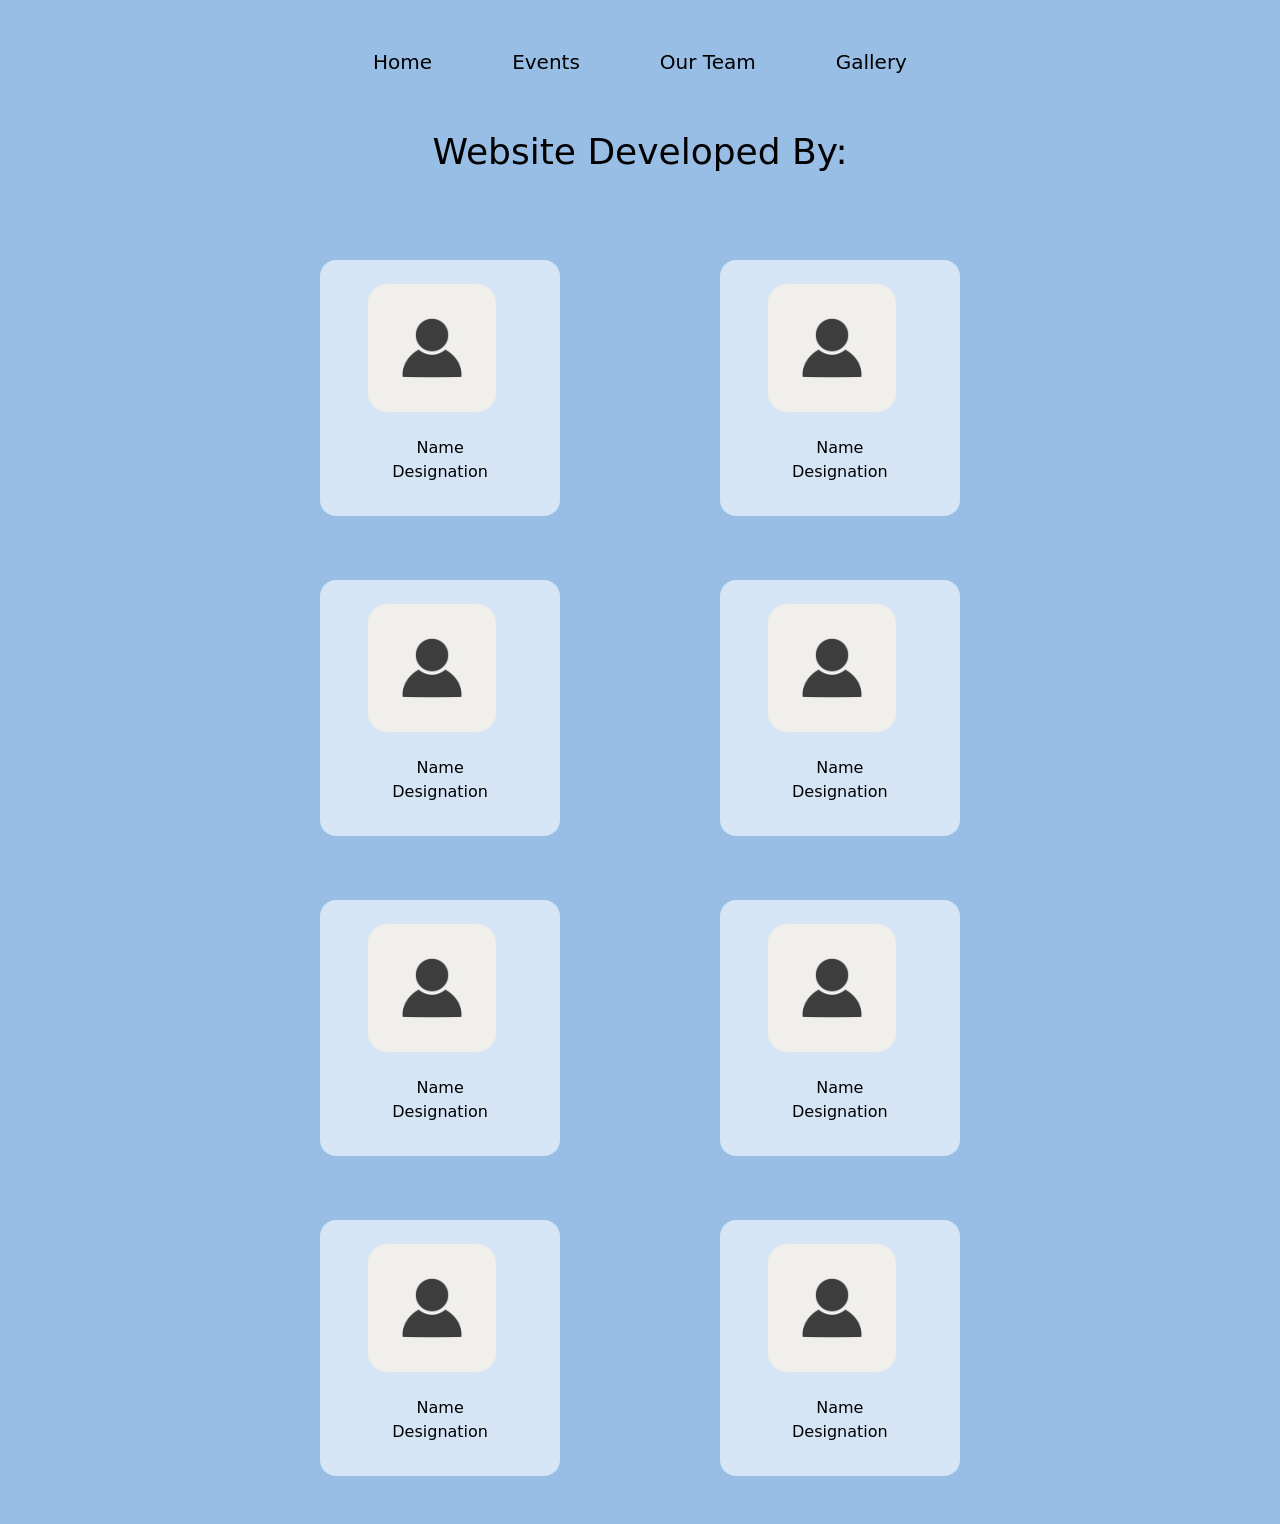
==== Developer_page/developer_index.html @ ae53b805 "Developer page" ====
<!-- Pranamya Rajashekhar -->
<!DOCTYPE html>
<html lang="en">
<head>
    <meta charset="UTF-8">
    <meta http-equiv="X-UA-Compatible" content="IE=edge">
    <meta name="viewport" content="width=device-width, initial-scale=1.0">
    <title>Document</title>
    <link rel="stylesheet" href="src/main.css">
</head>
<body>
    <nav class="relative p-4 bg-lightViolet">
        <div class="flex gap-x-20 justify-center p-3 m-5 text-xl">
            <a href="#" class="hover:text-darkViolet">Home</a>
            <a href="#" class="hover:text-darkViolet">Events</a>
            <a href="#" class="hover:text-darkViolet">Our Team</a>
            <a href="#" class="hover:text-darkViolet">Gallery</a>
        </div>
    </nav>
    <div class="bg-lightViolet bg-waves">
        <div class="flex text-4xl justify-center p-2 pb-10">
            Website Developed By:
        </div>
        <div class="flex flex-col justify-center p-4">
            <div class="flex flex-row gap-x-40 justify-center m-8">
                <div class="flex flex-col bg-cardColor p-2 px-8 rounded-2xl justify-center">
                    <img src="img/profile.jpg" alt="profile" class="rounded-[35px] w-40 h-40 p-4">
                    <div class="justify-center text-center p-2 pb-6 px-10">
                        <p>Name</p>
                        <p>Designation</p>
                    </div>
                </div>
                <div class="flex flex-col bg-cardColor p-2 px-8 rounded-2xl justify-center">
                    <img src="img/profile.jpg" alt="profile" class="rounded-[35px] w-40 h-40 p-4">
                    <div class="justify-center text-center p-2 pb-6 px-10">
                        <p>Name</p>
                        <p>Designation</p>
                    </div>
                </div>
            </div>
            <div class="flex flex-row gap-x-40 justify-center m-8">
                <div class="flex flex-col bg-cardColor p-2 px-8 rounded-2xl justify-center">
                    <img src="img/profile.jpg" alt="profile" class="rounded-[35px] w-40 h-40 p-4">
                    <div class="justify-center text-center p-2 pb-6 px-10">
                        <p>Name</p>
                        <p>Designation</p>
                    </div>
                </div>
                <div class="flex flex-col bg-cardColor p-2 px-8 rounded-2xl justify-center">
                    <img src="img/profile.jpg" alt="profile" class="rounded-[35px] w-40 h-40 p-4">
                    <div class="justify-center text-center p-2 pb-6 px-10">
                        <p>Name</p>
                        <p>Designation</p>
                    </div>
                </div>
            </div>
            <div class="flex flex-row gap-x-40 justify-center m-8">
                <div class="flex flex-col bg-cardColor p-2 px-8 rounded-2xl justify-center">
                    <img src="img/profile.jpg" alt="profile" class="rounded-[35px] w-40 h-40 p-4">
                    <div class="justify-center text-center p-2 pb-6 px-10">
                        <p>Name</p>
                        <p>Designation</p>
                    </div>
                </div>
                <div class="flex flex-col bg-cardColor p-2 px-8 rounded-2xl justify-center">
                    <img src="img/profile.jpg" alt="profile" class="rounded-[35px] w-40 h-40 p-4">
                    <div class="justify-center text-center p-2 pb-6 px-10">
                        <p>Name</p>
                        <p>Designation</p>
                    </div>
                </div>
            </div>
            <div class="flex flex-row gap-x-40 justify-center m-8">
                <div class="flex flex-col bg-cardColor p-2 px-8 rounded-2xl justify-center">
                    <img src="img/profile.jpg" alt="profile" class="rounded-[35px] w-40 h-40 p-4">
                    <div class="justify-center text-center p-2 pb-6 px-10">
                        <p>Name</p>
                        <p>Designation</p>
                    </div>
                </div>
                <div class="flex flex-col bg-cardColor p-2 px-8 rounded-2xl justify-center">
                    <img src="img/profile.jpg" alt="profile" class="rounded-[35px] w-40 h-40 p-4">
                    <div class="justify-center text-center p-2 pb-6 px-10">
                        <p>Name</p>
                        <p>Designation</p>
                    </div>
                </div>
            </div>
        </div>
    </div
</body>
</html>
---- Developer_page/src/main.css ----
/*
! tailwindcss v3.2.7 | MIT License | https://tailwindcss.com
*/

/*
1. Prevent padding and border from affecting element width. (https://github.com/mozdevs/cssremedy/issues/4)
2. Allow adding a border to an element by just adding a border-width. (https://github.com/tailwindcss/tailwindcss/pull/116)
*/

*,
::before,
::after {
  box-sizing: border-box;
  /* 1 */
  border-width: 0;
  /* 2 */
  border-style: solid;
  /* 2 */
  border-color: #e5e7eb;
  /* 2 */
}

::before,
::after {
  --tw-content: '';
}

/*
1. Use a consistent sensible line-height in all browsers.
2. Prevent adjustments of font size after orientation changes in iOS.
3. Use a more readable tab size.
4. Use the user's configured `sans` font-family by default.
5. Use the user's configured `sans` font-feature-settings by default.
*/

html {
  line-height: 1.5;
  /* 1 */
  -webkit-text-size-adjust: 100%;
  /* 2 */
  -moz-tab-size: 4;
  /* 3 */
  -o-tab-size: 4;
     tab-size: 4;
  /* 3 */
  font-family: ui-sans-serif, system-ui, -apple-system, BlinkMacSystemFont, "Segoe UI", Roboto, "Helvetica Neue", Arial, "Noto Sans", sans-serif, "Apple Color Emoji", "Segoe UI Emoji", "Segoe UI Symbol", "Noto Color Emoji";
  /* 4 */
  font-feature-settings: normal;
  /* 5 */
}

/*
1. Remove the margin in all browsers.
2. Inherit line-height from `html` so users can set them as a class directly on the `html` element.
*/

body {
  margin: 0;
  /* 1 */
  line-height: inherit;
  /* 2 */
}

/*
1. Add the correct height in Firefox.
2. Correct the inheritance of border color in Firefox. (https://bugzilla.mozilla.org/show_bug.cgi?id=190655)
3. Ensure horizontal rules are visible by default.
*/

hr {
  height: 0;
  /* 1 */
  color: inherit;
  /* 2 */
  border-top-width: 1px;
  /* 3 */
}

/*
Add the correct text decoration in Chrome, Edge, and Safari.
*/

abbr:where([title]) {
  -webkit-text-decoration: underline dotted;
          text-decoration: underline dotted;
}

/*
Remove the default font size and weight for headings.
*/

h1,
h2,
h3,
h4,
h5,
h6 {
  font-size: inherit;
  font-weight: inherit;
}

/*
Reset links to optimize for opt-in styling instead of opt-out.
*/

a {
  color: inherit;
  text-decoration: inherit;
}

/*
Add the correct font weight in Edge and Safari.
*/

b,
strong {
  font-weight: bolder;
}

/*
1. Use the user's configured `mono` font family by default.
2. Correct the odd `em` font sizing in all browsers.
*/

code,
kbd,
samp,
pre {
  font-family: ui-monospace, SFMono-Regular, Menlo, Monaco, Consolas, "Liberation Mono", "Courier New", monospace;
  /* 1 */
  font-size: 1em;
  /* 2 */
}

/*
Add the correct font size in all browsers.
*/

small {
  font-size: 80%;
}

/*
Prevent `sub` and `sup` elements from affecting the line height in all browsers.
*/

sub,
sup {
  font-size: 75%;
  line-height: 0;
  position: relative;
  vertical-align: baseline;
}

sub {
  bottom: -0.25em;
}

sup {
  top: -0.5em;
}

/*
1. Remove text indentation from table contents in Chrome and Safari. (https://bugs.chromium.org/p/chromium/issues/detail?id=999088, https://bugs.webkit.org/show_bug.cgi?id=201297)
2. Correct table border color inheritance in all Chrome and Safari. (https://bugs.chromium.org/p/chromium/issues/detail?id=935729, https://bugs.webkit.org/show_bug.cgi?id=195016)
3. Remove gaps between table borders by default.
*/

table {
  text-indent: 0;
  /* 1 */
  border-color: inherit;
  /* 2 */
  border-collapse: collapse;
  /* 3 */
}

/*
1. Change the font styles in all browsers.
2. Remove the margin in Firefox and Safari.
3. Remove default padding in all browsers.
*/

button,
input,
optgroup,
select,
textarea {
  font-family: inherit;
  /* 1 */
  font-size: 100%;
  /* 1 */
  font-weight: inherit;
  /* 1 */
  line-height: inherit;
  /* 1 */
  color: inherit;
  /* 1 */
  margin: 0;
  /* 2 */
  padding: 0;
  /* 3 */
}

/*
Remove the inheritance of text transform in Edge and Firefox.
*/

button,
select {
  text-transform: none;
}

/*
1. Correct the inability to style clickable types in iOS and Safari.
2. Remove default button styles.
*/

button,
[type='button'],
[type='reset'],
[type='submit'] {
  -webkit-appearance: button;
  /* 1 */
  background-color: transparent;
  /* 2 */
  background-image: none;
  /* 2 */
}

/*
Use the modern Firefox focus style for all focusable elements.
*/

:-moz-focusring {
  outline: auto;
}

/*
Remove the additional `:invalid` styles in Firefox. (https://github.com/mozilla/gecko-dev/blob/2f9eacd9d3d995c937b4251a5557d95d494c9be1/layout/style/res/forms.css#L728-L737)
*/

:-moz-ui-invalid {
  box-shadow: none;
}

/*
Add the correct vertical alignment in Chrome and Firefox.
*/

progress {
  vertical-align: baseline;
}

/*
Correct the cursor style of increment and decrement buttons in Safari.
*/

::-webkit-inner-spin-button,
::-webkit-outer-spin-button {
  height: auto;
}

/*
1. Correct the odd appearance in Chrome and Safari.
2. Correct the outline style in Safari.
*/

[type='search'] {
  -webkit-appearance: textfield;
  /* 1 */
  outline-offset: -2px;
  /* 2 */
}

/*
Remove the inner padding in Chrome and Safari on macOS.
*/

::-webkit-search-decoration {
  -webkit-appearance: none;
}

/*
1. Correct the inability to style clickable types in iOS and Safari.
2. Change font properties to `inherit` in Safari.
*/

::-webkit-file-upload-button {
  -webkit-appearance: button;
  /* 1 */
  font: inherit;
  /* 2 */
}

/*
Add the correct display in Chrome and Safari.
*/

summary {
  display: list-item;
}

/*
Removes the default spacing and border for appropriate elements.
*/

blockquote,
dl,
dd,
h1,
h2,
h3,
h4,
h5,
h6,
hr,
figure,
p,
pre {
  margin: 0;
}

fieldset {
  margin: 0;
  padding: 0;
}

legend {
  padding: 0;
}

ol,
ul,
menu {
  list-style: none;
  margin: 0;
  padding: 0;
}

/*
Prevent resizing textareas horizontally by default.
*/

textarea {
  resize: vertical;
}

/*
1. Reset the default placeholder opacity in Firefox. (https://github.com/tailwindlabs/tailwindcss/issues/3300)
2. Set the default placeholder color to the user's configured gray 400 color.
*/

input::-moz-placeholder, textarea::-moz-placeholder {
  opacity: 1;
  /* 1 */
  color: #9ca3af;
  /* 2 */
}

input::placeholder,
textarea::placeholder {
  opacity: 1;
  /* 1 */
  color: #9ca3af;
  /* 2 */
}

/*
Set the default cursor for buttons.
*/

button,
[role="button"] {
  cursor: pointer;
}

/*
Make sure disabled buttons don't get the pointer cursor.
*/

:disabled {
  cursor: default;
}

/*
1. Make replaced elements `display: block` by default. (https://github.com/mozdevs/cssremedy/issues/14)
2. Add `vertical-align: middle` to align replaced elements more sensibly by default. (https://github.com/jensimmons/cssremedy/issues/14#issuecomment-634934210)
   This can trigger a poorly considered lint error in some tools but is included by design.
*/

img,
svg,
video,
canvas,
audio,
iframe,
embed,
object {
  display: block;
  /* 1 */
  vertical-align: middle;
  /* 2 */
}

/*
Constrain images and videos to the parent width and preserve their intrinsic aspect ratio. (https://github.com/mozdevs/cssremedy/issues/14)
*/

img,
video {
  max-width: 100%;
  height: auto;
}

/* Make elements with the HTML hidden attribute stay hidden by default */

[hidden] {
  display: none;
}

*, ::before, ::after {
  --tw-border-spacing-x: 0;
  --tw-border-spacing-y: 0;
  --tw-translate-x: 0;
  --tw-translate-y: 0;
  --tw-rotate: 0;
  --tw-skew-x: 0;
  --tw-skew-y: 0;
  --tw-scale-x: 1;
  --tw-scale-y: 1;
  --tw-pan-x:  ;
  --tw-pan-y:  ;
  --tw-pinch-zoom:  ;
  --tw-scroll-snap-strictness: proximity;
  --tw-ordinal:  ;
  --tw-slashed-zero:  ;
  --tw-numeric-figure:  ;
  --tw-numeric-spacing:  ;
  --tw-numeric-fraction:  ;
  --tw-ring-inset:  ;
  --tw-ring-offset-width: 0px;
  --tw-ring-offset-color: #fff;
  --tw-ring-color: rgb(59 130 246 / 0.5);
  --tw-ring-offset-shadow: 0 0 #0000;
  --tw-ring-shadow: 0 0 #0000;
  --tw-shadow: 0 0 #0000;
  --tw-shadow-colored: 0 0 #0000;
  --tw-blur:  ;
  --tw-brightness:  ;
  --tw-contrast:  ;
  --tw-grayscale:  ;
  --tw-hue-rotate:  ;
  --tw-invert:  ;
  --tw-saturate:  ;
  --tw-sepia:  ;
  --tw-drop-shadow:  ;
  --tw-backdrop-blur:  ;
  --tw-backdrop-brightness:  ;
  --tw-backdrop-contrast:  ;
  --tw-backdrop-grayscale:  ;
  --tw-backdrop-hue-rotate:  ;
  --tw-backdrop-invert:  ;
  --tw-backdrop-opacity:  ;
  --tw-backdrop-saturate:  ;
  --tw-backdrop-sepia:  ;
}

::backdrop {
  --tw-border-spacing-x: 0;
  --tw-border-spacing-y: 0;
  --tw-translate-x: 0;
  --tw-translate-y: 0;
  --tw-rotate: 0;
  --tw-skew-x: 0;
  --tw-skew-y: 0;
  --tw-scale-x: 1;
  --tw-scale-y: 1;
  --tw-pan-x:  ;
  --tw-pan-y:  ;
  --tw-pinch-zoom:  ;
  --tw-scroll-snap-strictness: proximity;
  --tw-ordinal:  ;
  --tw-slashed-zero:  ;
  --tw-numeric-figure:  ;
  --tw-numeric-spacing:  ;
  --tw-numeric-fraction:  ;
  --tw-ring-inset:  ;
  --tw-ring-offset-width: 0px;
  --tw-ring-offset-color: #fff;
  --tw-ring-color: rgb(59 130 246 / 0.5);
  --tw-ring-offset-shadow: 0 0 #0000;
  --tw-ring-shadow: 0 0 #0000;
  --tw-shadow: 0 0 #0000;
  --tw-shadow-colored: 0 0 #0000;
  --tw-blur:  ;
  --tw-brightness:  ;
  --tw-contrast:  ;
  --tw-grayscale:  ;
  --tw-hue-rotate:  ;
  --tw-invert:  ;
  --tw-saturate:  ;
  --tw-sepia:  ;
  --tw-drop-shadow:  ;
  --tw-backdrop-blur:  ;
  --tw-backdrop-brightness:  ;
  --tw-backdrop-contrast:  ;
  --tw-backdrop-grayscale:  ;
  --tw-backdrop-hue-rotate:  ;
  --tw-backdrop-invert:  ;
  --tw-backdrop-opacity:  ;
  --tw-backdrop-saturate:  ;
  --tw-backdrop-sepia:  ;
}

.relative {
  position: relative;
}

.m-5 {
  margin: 1.25rem;
}

.m-8 {
  margin: 2rem;
}

.flex {
  display: flex;
}

.h-40 {
  height: 10rem;
}

.w-40 {
  width: 10rem;
}

.flex-row {
  flex-direction: row;
}

.flex-col {
  flex-direction: column;
}

.justify-center {
  justify-content: center;
}

.gap-x-20 {
  -moz-column-gap: 5rem;
       column-gap: 5rem;
}

.gap-x-40 {
  -moz-column-gap: 10rem;
       column-gap: 10rem;
}

.rounded-2xl {
  border-radius: 1rem;
}

.rounded-\[35px\] {
  border-radius: 35px;
}

.bg-cardColor {
  background-color: rgba(255, 255, 255, 0.60);
}

.bg-lightViolet {
  --tw-bg-opacity: 1;
  background-color: hsl(211 61% 75% / var(--tw-bg-opacity));
}

.bg-waves {
  background-image: url('/img/waves2.svg');
}

.p-2 {
  padding: 0.5rem;
}

.p-3 {
  padding: 0.75rem;
}

.p-4 {
  padding: 1rem;
}

.px-10 {
  padding-left: 2.5rem;
  padding-right: 2.5rem;
}

.px-8 {
  padding-left: 2rem;
  padding-right: 2rem;
}

.pb-10 {
  padding-bottom: 2.5rem;
}

.pb-6 {
  padding-bottom: 1.5rem;
}

.text-center {
  text-align: center;
}

.text-4xl {
  font-size: 2.25rem;
  line-height: 2.5rem;
}

.text-xl {
  font-size: 1.25rem;
  line-height: 1.75rem;
}

.hover\:text-darkViolet:hover {
  --tw-text-opacity: 1;
  color: hsl(211 61% 35% / var(--tw-text-opacity));
}
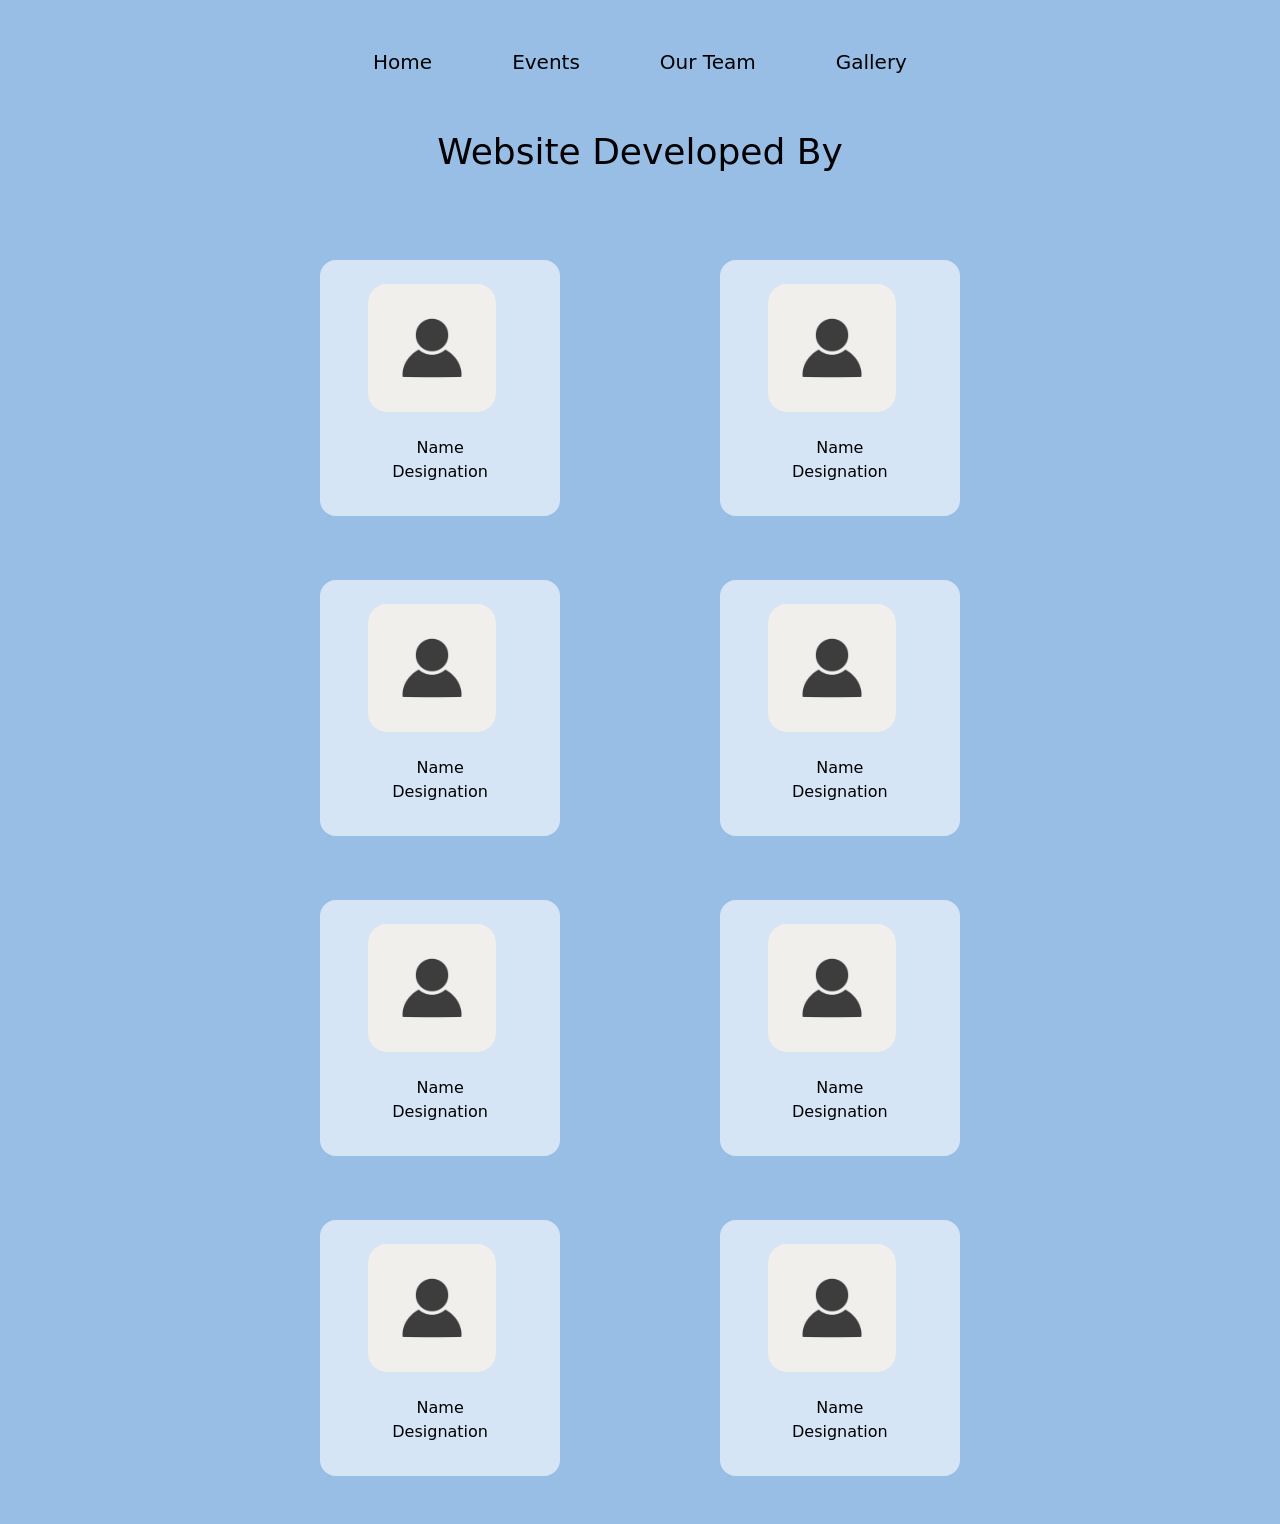
==== commit 5de0b2d1: "Add files via upload" ====
--- a/Developer_page/developer_index.html
+++ b/Developer_page/developer_index.html
@@ -19,7 +19,7 @@
     </nav>
     <div class="bg-lightViolet bg-waves">
         <div class="flex text-4xl justify-center p-2 pb-10">
-            Website Developed By:
+            Website Developed By 
         </div>
         <div class="flex flex-col justify-center p-4">
             <div class="flex flex-row gap-x-40 justify-center m-8">
--- a/Developer_page/src/main.css
+++ b/Developer_page/src/main.css
@@ -22,7 +22,7 @@
 
 ::before,
 ::after {
-  --tw-content: '';
+  --tw-content: "";
 }
 
 /*
@@ -41,9 +41,11 @@
   -moz-tab-size: 4;
   /* 3 */
   -o-tab-size: 4;
-     tab-size: 4;
+  tab-size: 4;
   /* 3 */
-  font-family: ui-sans-serif, system-ui, -apple-system, BlinkMacSystemFont, "Segoe UI", Roboto, "Helvetica Neue", Arial, "Noto Sans", sans-serif, "Apple Color Emoji", "Segoe UI Emoji", "Segoe UI Symbol", "Noto Color Emoji";
+  font-family: ui-sans-serif, system-ui, -apple-system, BlinkMacSystemFont,
+    "Segoe UI", Roboto, "Helvetica Neue", Arial, "Noto Sans", sans-serif,
+    "Apple Color Emoji", "Segoe UI Emoji", "Segoe UI Symbol", "Noto Color Emoji";
   /* 4 */
   font-feature-settings: normal;
   /* 5 */
@@ -82,7 +84,7 @@
 
 abbr:where([title]) {
   -webkit-text-decoration: underline dotted;
-          text-decoration: underline dotted;
+  text-decoration: underline dotted;
 }
 
 /*
@@ -126,7 +128,8 @@
 kbd,
 samp,
 pre {
-  font-family: ui-monospace, SFMono-Regular, Menlo, Monaco, Consolas, "Liberation Mono", "Courier New", monospace;
+  font-family: ui-monospace, SFMono-Regular, Menlo, Monaco, Consolas,
+    "Liberation Mono", "Courier New", monospace;
   /* 1 */
   font-size: 1em;
   /* 2 */
@@ -217,9 +220,9 @@
 */
 
 button,
-[type='button'],
-[type='reset'],
-[type='submit'] {
+[type="button"],
+[type="reset"],
+[type="submit"] {
   -webkit-appearance: button;
   /* 1 */
   background-color: transparent;
@@ -266,7 +269,7 @@
 2. Correct the outline style in Safari.
 */
 
-[type='search'] {
+[type="search"] {
   -webkit-appearance: textfield;
   /* 1 */
   outline-offset: -2px;
@@ -351,7 +354,8 @@
 2. Set the default placeholder color to the user's configured gray 400 color.
 */
 
-input::-moz-placeholder, textarea::-moz-placeholder {
+input::-moz-placeholder,
+textarea::-moz-placeholder {
   opacity: 1;
   /* 1 */
   color: #9ca3af;
@@ -386,7 +390,7 @@
 /*
 1. Make replaced elements `display: block` by default. (https://github.com/mozdevs/cssremedy/issues/14)
 2. Add `vertical-align: middle` to align replaced elements more sensibly by default. (https://github.com/jensimmons/cssremedy/issues/14#issuecomment-634934210)
-   This can trigger a poorly considered lint error in some tools but is included by design.
+  This can trigger a poorly considered lint error in some tools but is included by design.
 */
 
 img,
@@ -419,7 +423,9 @@
   display: none;
 }
 
-*, ::before, ::after {
+*,
+::before,
+::after {
   --tw-border-spacing-x: 0;
   --tw-border-spacing-y: 0;
   --tw-translate-x: 0;
@@ -429,16 +435,16 @@
   --tw-skew-y: 0;
   --tw-scale-x: 1;
   --tw-scale-y: 1;
-  --tw-pan-x:  ;
-  --tw-pan-y:  ;
-  --tw-pinch-zoom:  ;
+  --tw-pan-x: ;
+  --tw-pan-y: ;
+  --tw-pinch-zoom: ;
   --tw-scroll-snap-strictness: proximity;
-  --tw-ordinal:  ;
-  --tw-slashed-zero:  ;
-  --tw-numeric-figure:  ;
-  --tw-numeric-spacing:  ;
-  --tw-numeric-fraction:  ;
-  --tw-ring-inset:  ;
+  --tw-ordinal: ;
+  --tw-slashed-zero: ;
+  --tw-numeric-figure: ;
+  --tw-numeric-spacing: ;
+  --tw-numeric-fraction: ;
+  --tw-ring-inset: ;
   --tw-ring-offset-width: 0px;
   --tw-ring-offset-color: #fff;
   --tw-ring-color: rgb(59 130 246 / 0.5);
@@ -446,24 +452,24 @@
   --tw-ring-shadow: 0 0 #0000;
   --tw-shadow: 0 0 #0000;
   --tw-shadow-colored: 0 0 #0000;
-  --tw-blur:  ;
-  --tw-brightness:  ;
-  --tw-contrast:  ;
-  --tw-grayscale:  ;
-  --tw-hue-rotate:  ;
-  --tw-invert:  ;
-  --tw-saturate:  ;
-  --tw-sepia:  ;
-  --tw-drop-shadow:  ;
-  --tw-backdrop-blur:  ;
-  --tw-backdrop-brightness:  ;
-  --tw-backdrop-contrast:  ;
-  --tw-backdrop-grayscale:  ;
-  --tw-backdrop-hue-rotate:  ;
-  --tw-backdrop-invert:  ;
-  --tw-backdrop-opacity:  ;
-  --tw-backdrop-saturate:  ;
-  --tw-backdrop-sepia:  ;
+  --tw-blur: ;
+  --tw-brightness: ;
+  --tw-contrast: ;
+  --tw-grayscale: ;
+  --tw-hue-rotate: ;
+  --tw-invert: ;
+  --tw-saturate: ;
+  --tw-sepia: ;
+  --tw-drop-shadow: ;
+  --tw-backdrop-blur: ;
+  --tw-backdrop-brightness: ;
+  --tw-backdrop-contrast: ;
+  --tw-backdrop-grayscale: ;
+  --tw-backdrop-hue-rotate: ;
+  --tw-backdrop-invert: ;
+  --tw-backdrop-opacity: ;
+  --tw-backdrop-saturate: ;
+  --tw-backdrop-sepia: ;
 }
 
 ::backdrop {
@@ -476,16 +482,16 @@
   --tw-skew-y: 0;
   --tw-scale-x: 1;
   --tw-scale-y: 1;
-  --tw-pan-x:  ;
-  --tw-pan-y:  ;
-  --tw-pinch-zoom:  ;
+  --tw-pan-x: ;
+  --tw-pan-y: ;
+  --tw-pinch-zoom: ;
   --tw-scroll-snap-strictness: proximity;
-  --tw-ordinal:  ;
-  --tw-slashed-zero:  ;
-  --tw-numeric-figure:  ;
-  --tw-numeric-spacing:  ;
-  --tw-numeric-fraction:  ;
-  --tw-ring-inset:  ;
+  --tw-ordinal: ;
+  --tw-slashed-zero: ;
+  --tw-numeric-figure: ;
+  --tw-numeric-spacing: ;
+  --tw-numeric-fraction: ;
+  --tw-ring-inset: ;
   --tw-ring-offset-width: 0px;
   --tw-ring-offset-color: #fff;
   --tw-ring-color: rgb(59 130 246 / 0.5);
@@ -493,24 +499,24 @@
   --tw-ring-shadow: 0 0 #0000;
   --tw-shadow: 0 0 #0000;
   --tw-shadow-colored: 0 0 #0000;
-  --tw-blur:  ;
-  --tw-brightness:  ;
-  --tw-contrast:  ;
-  --tw-grayscale:  ;
-  --tw-hue-rotate:  ;
-  --tw-invert:  ;
-  --tw-saturate:  ;
-  --tw-sepia:  ;
-  --tw-drop-shadow:  ;
-  --tw-backdrop-blur:  ;
-  --tw-backdrop-brightness:  ;
-  --tw-backdrop-contrast:  ;
-  --tw-backdrop-grayscale:  ;
-  --tw-backdrop-hue-rotate:  ;
-  --tw-backdrop-invert:  ;
-  --tw-backdrop-opacity:  ;
-  --tw-backdrop-saturate:  ;
-  --tw-backdrop-sepia:  ;
+  --tw-blur: ;
+  --tw-brightness: ;
+  --tw-contrast: ;
+  --tw-grayscale: ;
+  --tw-hue-rotate: ;
+  --tw-invert: ;
+  --tw-saturate: ;
+  --tw-sepia: ;
+  --tw-drop-shadow: ;
+  --tw-backdrop-blur: ;
+  --tw-backdrop-brightness: ;
+  --tw-backdrop-contrast: ;
+  --tw-backdrop-grayscale: ;
+  --tw-backdrop-hue-rotate: ;
+  --tw-backdrop-invert: ;
+  --tw-backdrop-opacity: ;
+  --tw-backdrop-saturate: ;
+  --tw-backdrop-sepia: ;
 }
 
 .relative {
@@ -551,12 +557,12 @@
 
 .gap-x-20 {
   -moz-column-gap: 5rem;
-       column-gap: 5rem;
+  column-gap: 5rem;
 }
 
 .gap-x-40 {
   -moz-column-gap: 10rem;
-       column-gap: 10rem;
+  column-gap: 10rem;
 }
 
 .rounded-2xl {
@@ -568,7 +574,7 @@
 }
 
 .bg-cardColor {
-  background-color: rgba(255, 255, 255, 0.60);
+  background-color: rgba(255, 255, 255, 0.6);
 }
 
 .bg-lightViolet {
@@ -577,7 +583,8 @@
 }
 
 .bg-waves {
-  background-image: url('/img/waves2.svg');
+  background-image: url("/img/waves2.svg");
+  background-size: cover;
 }
 
 .p-2 {
@@ -627,4 +634,4 @@
 .hover\:text-darkViolet:hover {
   --tw-text-opacity: 1;
   color: hsl(211 61% 35% / var(--tw-text-opacity));
-}+}
